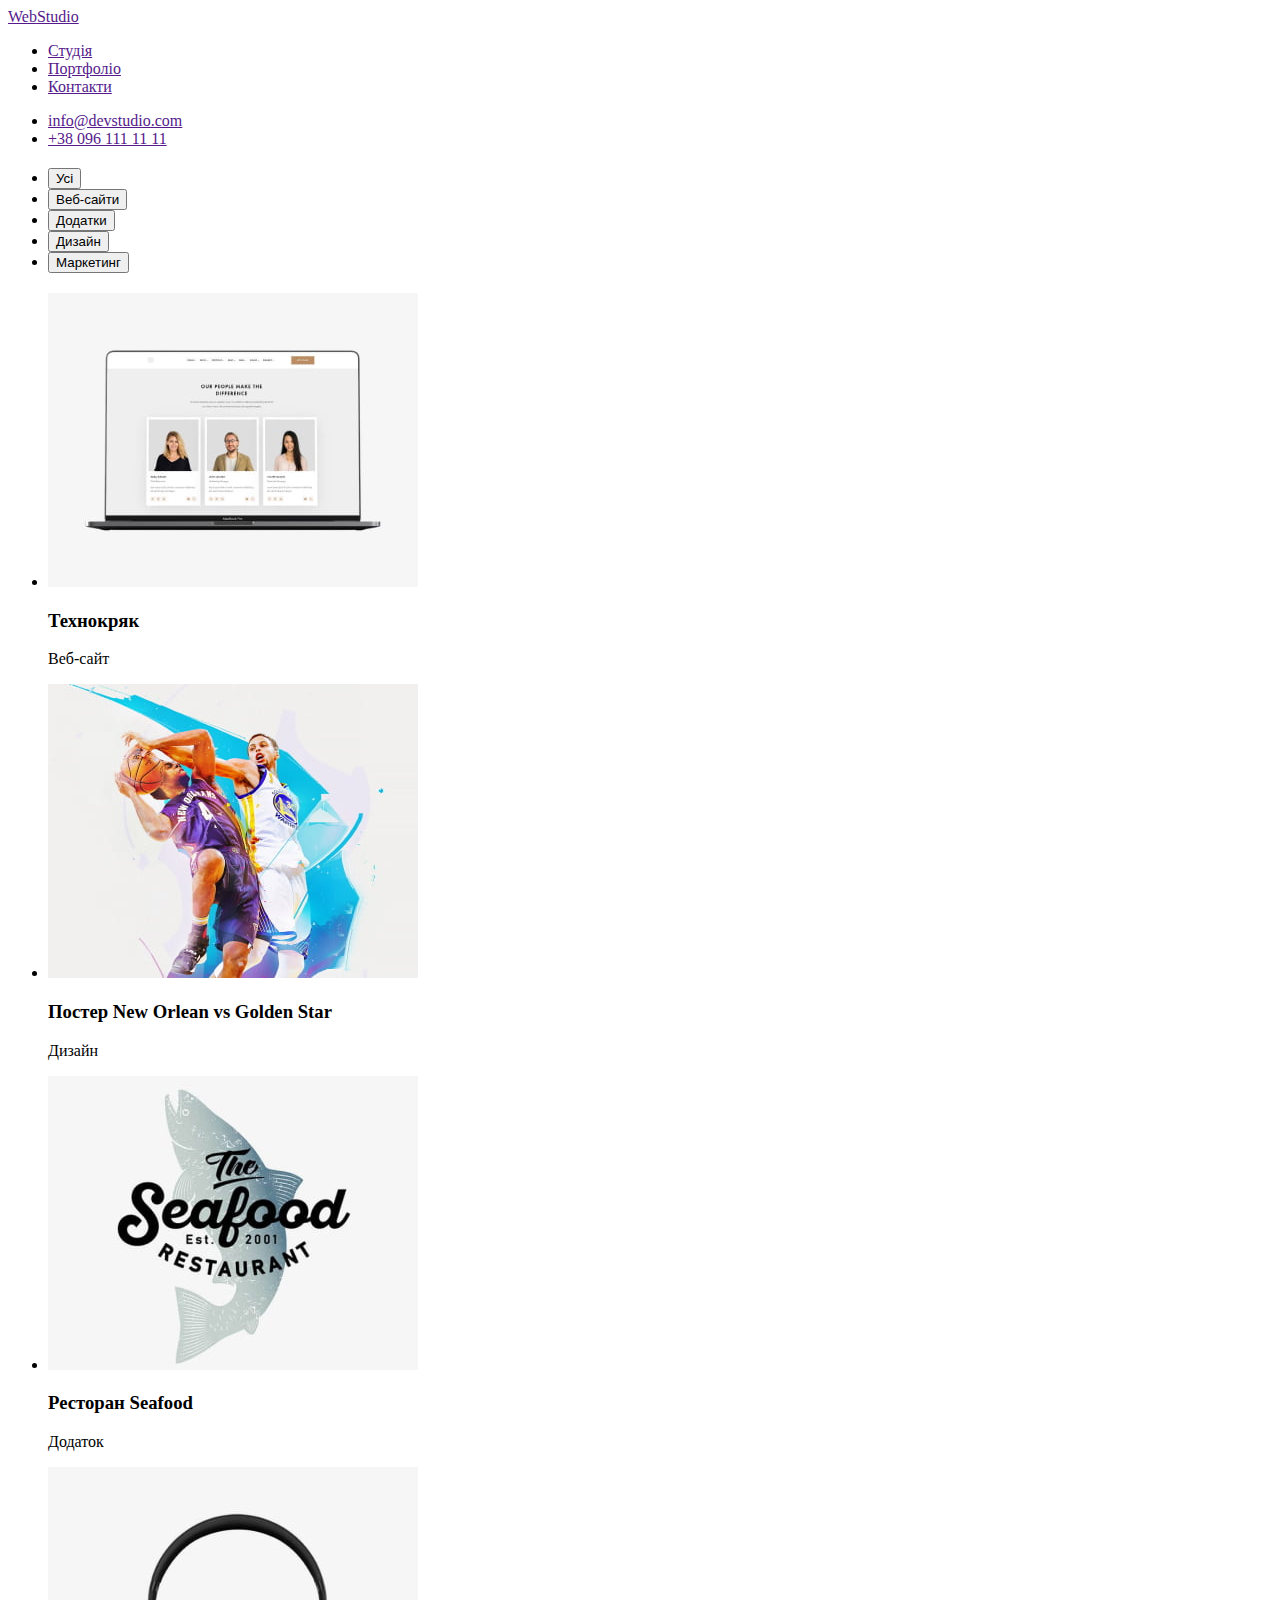
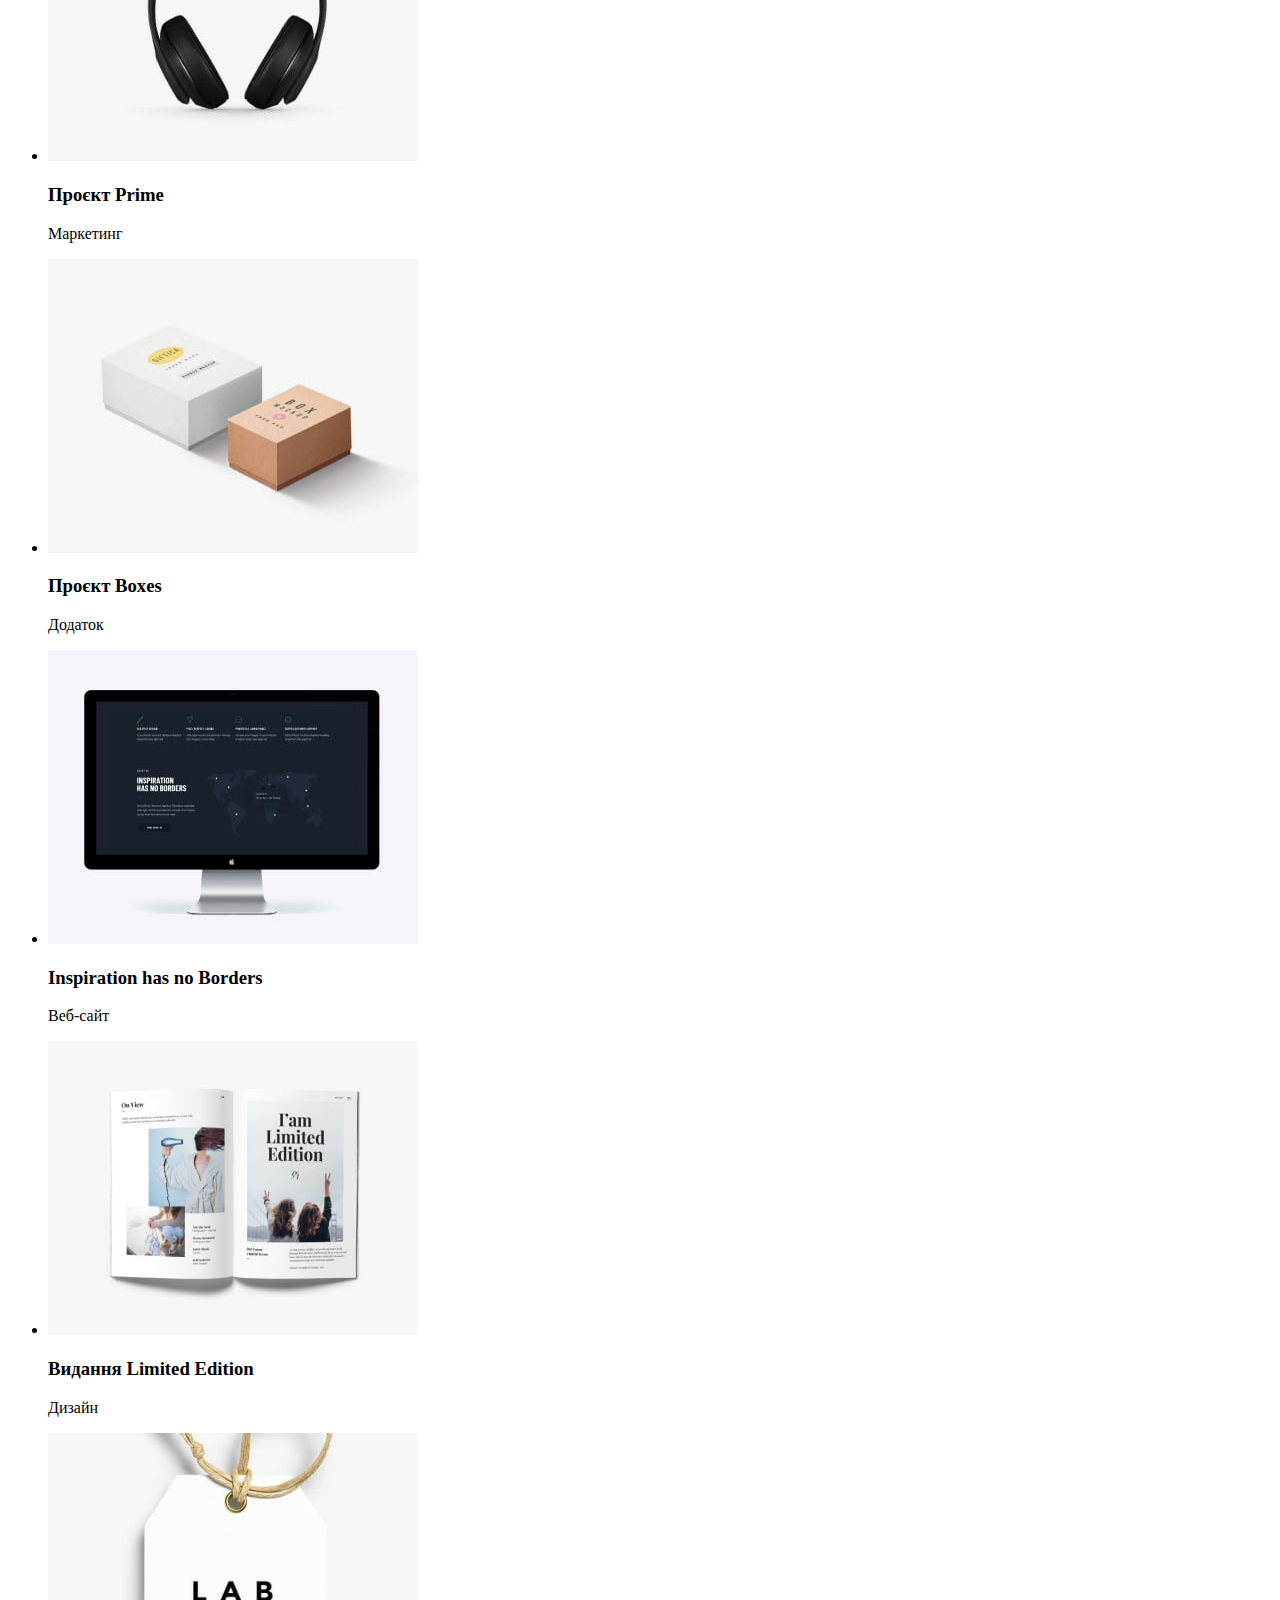
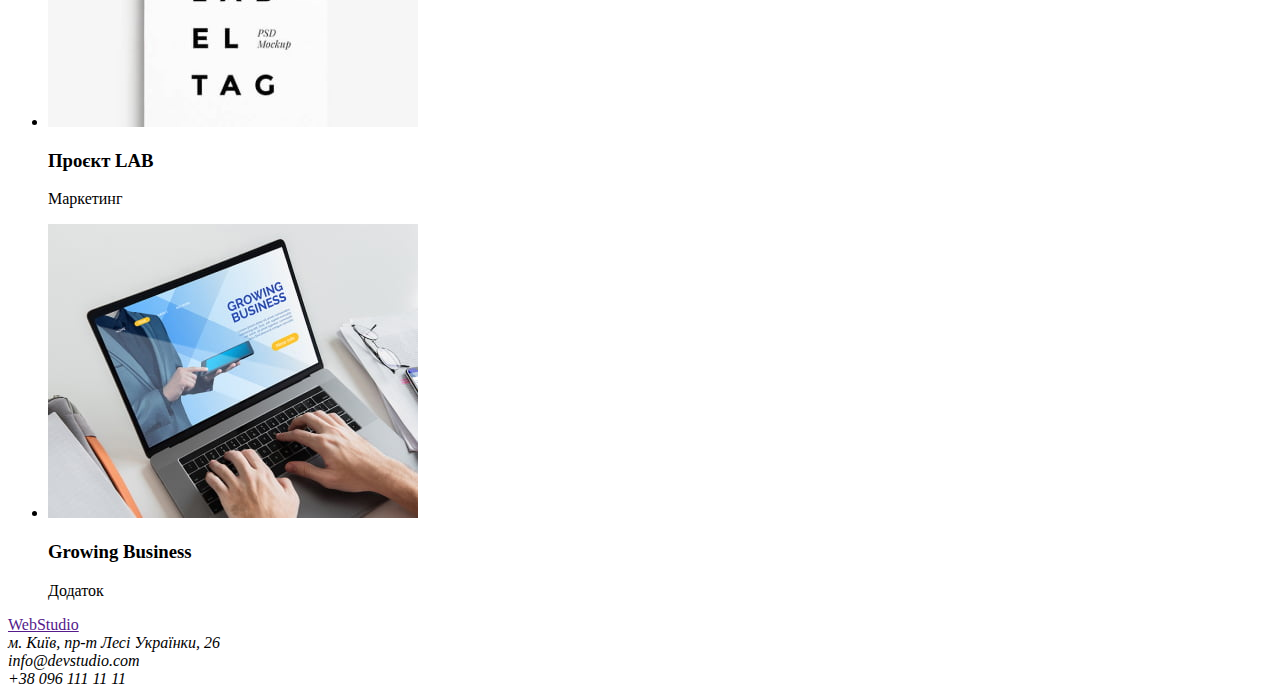
==== portfolio.html @ 31608db6 "Update" ====
<!DOCTYPE html>
<html lang="uk">
  <head>
    <meta charset="UTF-8" />
    <meta http-equiv="X-UA-Compatible" content="IE=edge" />
    <meta name="viewport" content="width=device-width, initial-scale=1.0" />
    <title>Портфоліо</title>
  </head>
  <body>
    <!--Header-->
    <header>
      <a href=""><span class="web-style">Web</span>Studio</a>

      <nav>
        <ul>
          <li><a href="">Студія</a></li>
          <li><a href="">Портфоліо</a></li>
          <li><a href="">Контакти</a></li>
        </ul>

        <ul>
          <li><a href="">info@devstudio.com</a></li>
          <li><a href="">+38 096 111 11 11</a></li>
        </ul>
      </nav>
    </header>

    <!--Main-->
    <main>
      <section>
        <h2></h2>

        <ul>
          <li><button type="button">Усі</button></li>
          <li><button type="button">Веб-сайти</button></li>
          <li><button type="button">Додатки</button></li>
          <li><button type="button">Дизайн</button></li>
          <li><button type="button">Маркетинг</button></li>
        </ul>

        <section>
          <h2></h2>
          <ul>
            <li>
              <img src="images/Technocrack.jpg" alt="" />
              <h3>Технокряк</h3>
              <p>Веб-сайт</p>
            </li>
            <li>
              <img src="images/NewOrleanvsGoldenStar.jpg" alt="" />
              <h3>Постер New Orlean vs Golden Star</h3>
              <p>Дизайн</p>
            </li>
            <li>
              <img src="images/Seafood.jpg" alt="" />
              <h3>Ресторан Seafood</h3>
              <p>Додаток</p>
            </li>
            <li>
              <img src="images/Prime.jpg" alt="" />
              <h3>Проєкт Prime</h3>
              <p>Маркетинг</p>
            </li>
            <li>
              <img src="images/Boxes.jpg" alt="" />
              <h3>Проєкт Boxes</h3>
              <p>Додаток</p>
            </li>
            <li>
              <img src="images/InspirationhasnoBorders.jpg" alt="" />
              <h3>Inspiration has no Borders</h3>
              <p>Веб-сайт</p>
            </li>
            <li>
              <img src="images/Limited Edition.jpg" alt="" />
              <h3>Видання Limited Edition</h3>
              <p>Дизайн</p>
            </li>
            <li>
              <img src="images/LAB.jpg" alt="" />
              <h3>Проєкт LAB</h3>
              <p>Маркетинг</p>
            </li>
            <li>
              <img src="images/GrowingBusiness.jpg" alt="" />
              <h3>Growing Business</h3>
              <p>Додаток</p>
            </li>
          </ul>
        </section>
      </section>
    </main>

    <!--Footer-->
    <footer>
      <a href=""><span class="web-style">Web</span>Studio</a>

      <address>
        м. Київ, пр-т Лесі Українки, 26 <br />
        info@devstudio.com <br />
        +38 096 111 11 11
      </address>
    </footer>
  </body>
</html>
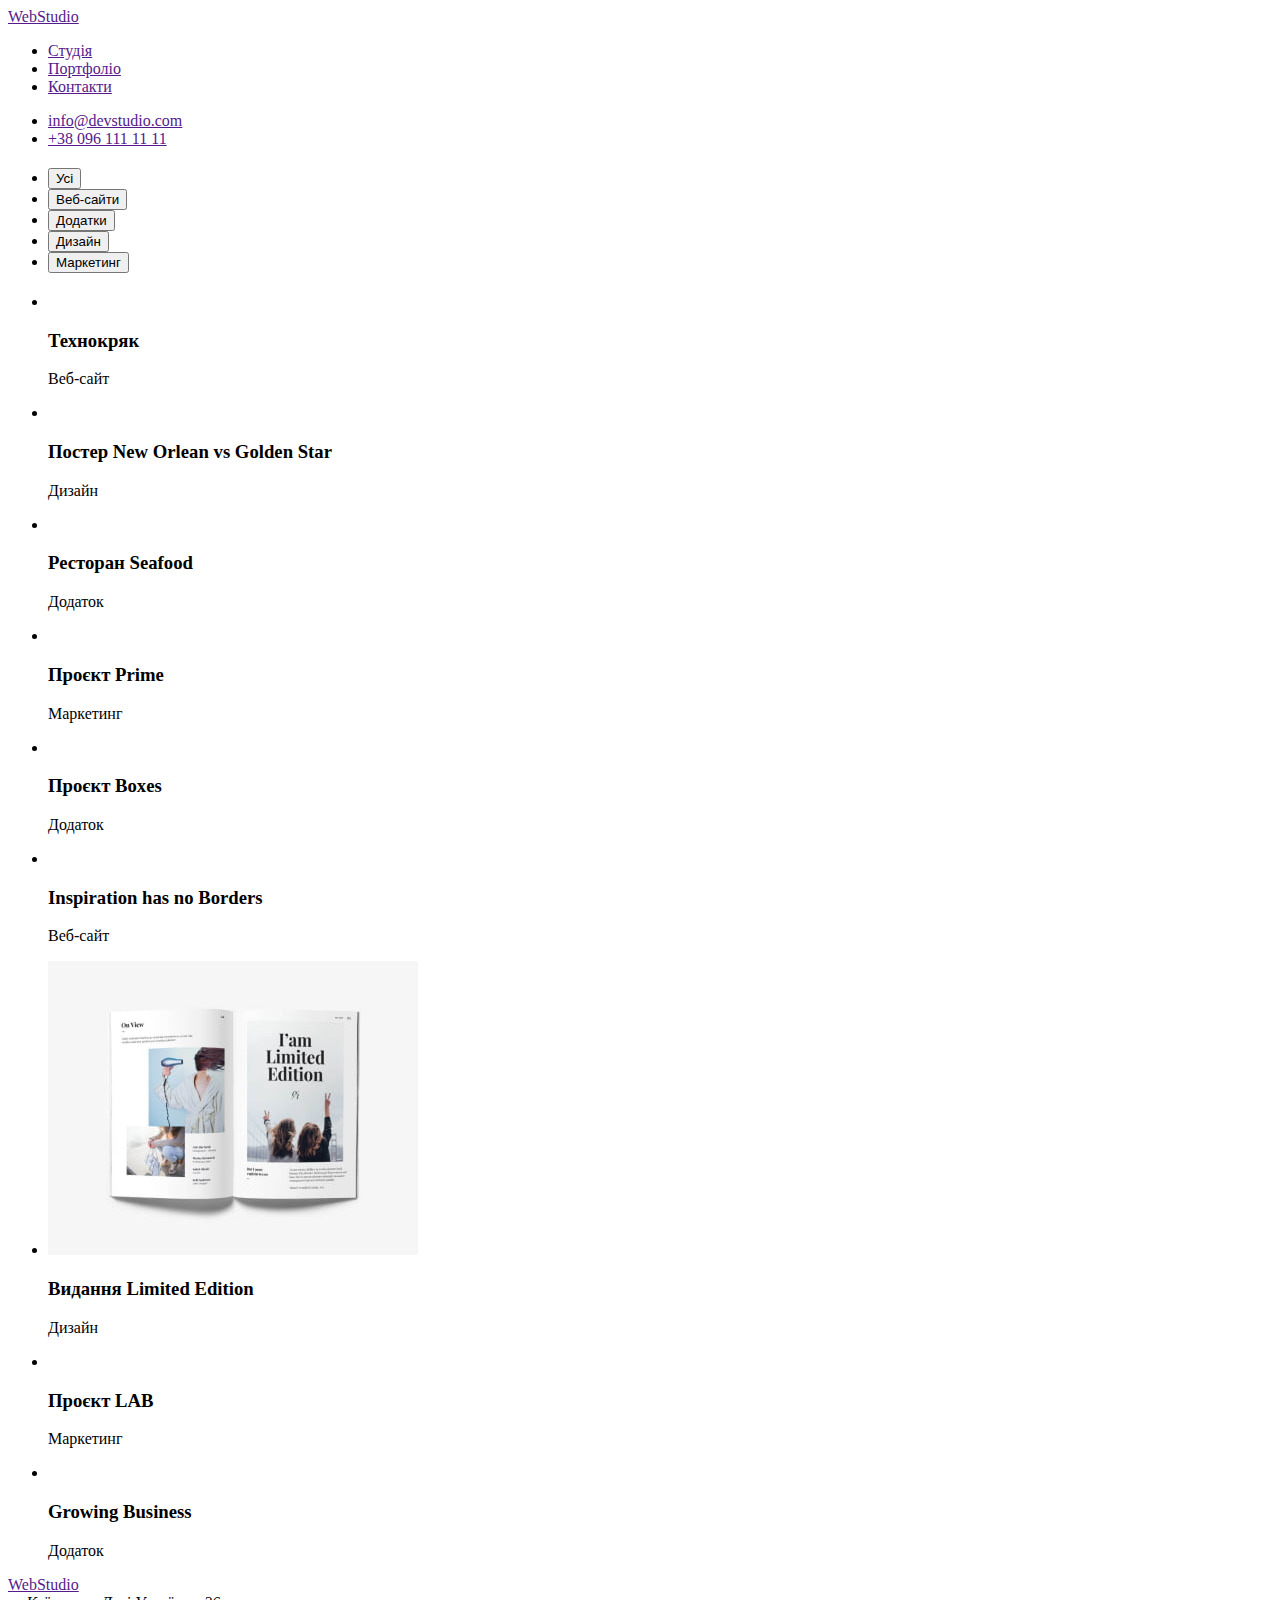
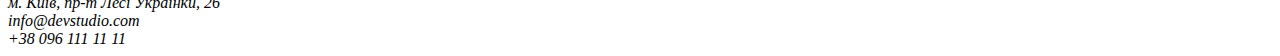
==== commit bacfbe08: "Update" ====
--- a/portfolio.html
+++ b/portfolio.html
@@ -42,47 +42,47 @@
           <h2></h2>
           <ul>
             <li>
-              <img src="images/Technocrack.jpg" alt="" />
+              <img src="images/technocrack.jpg" alt="" />
               <h3>Технокряк</h3>
               <p>Веб-сайт</p>
             </li>
             <li>
-              <img src="images/NewOrleanvsGoldenStar.jpg" alt="" />
+              <img src="images/neworleanvsgoldenstar.jpg" alt="" />
               <h3>Постер New Orlean vs Golden Star</h3>
               <p>Дизайн</p>
             </li>
             <li>
-              <img src="images/Seafood.jpg" alt="" />
+              <img src="images/seafood.jpg" alt="" />
               <h3>Ресторан Seafood</h3>
               <p>Додаток</p>
             </li>
             <li>
-              <img src="images/Prime.jpg" alt="" />
+              <img src="images/prime.jpg" alt="" />
               <h3>Проєкт Prime</h3>
               <p>Маркетинг</p>
             </li>
             <li>
-              <img src="images/Boxes.jpg" alt="" />
+              <img src="images/boxes.jpg" alt="" />
               <h3>Проєкт Boxes</h3>
               <p>Додаток</p>
             </li>
             <li>
-              <img src="images/InspirationhasnoBorders.jpg" alt="" />
+              <img src="images/inspirationhasnoborders.jpg" alt="" />
               <h3>Inspiration has no Borders</h3>
               <p>Веб-сайт</p>
             </li>
             <li>
-              <img src="images/Limited Edition.jpg" alt="" />
+              <img src="images/limitededition.jpg" alt="" />
               <h3>Видання Limited Edition</h3>
               <p>Дизайн</p>
             </li>
             <li>
-              <img src="images/LAB.jpg" alt="" />
+              <img src="images/lab.jpg" alt="" />
               <h3>Проєкт LAB</h3>
               <p>Маркетинг</p>
             </li>
             <li>
-              <img src="images/GrowingBusiness.jpg" alt="" />
+              <img src="images/growingbusiness.jpg" alt="" />
               <h3>Growing Business</h3>
               <p>Додаток</p>
             </li>
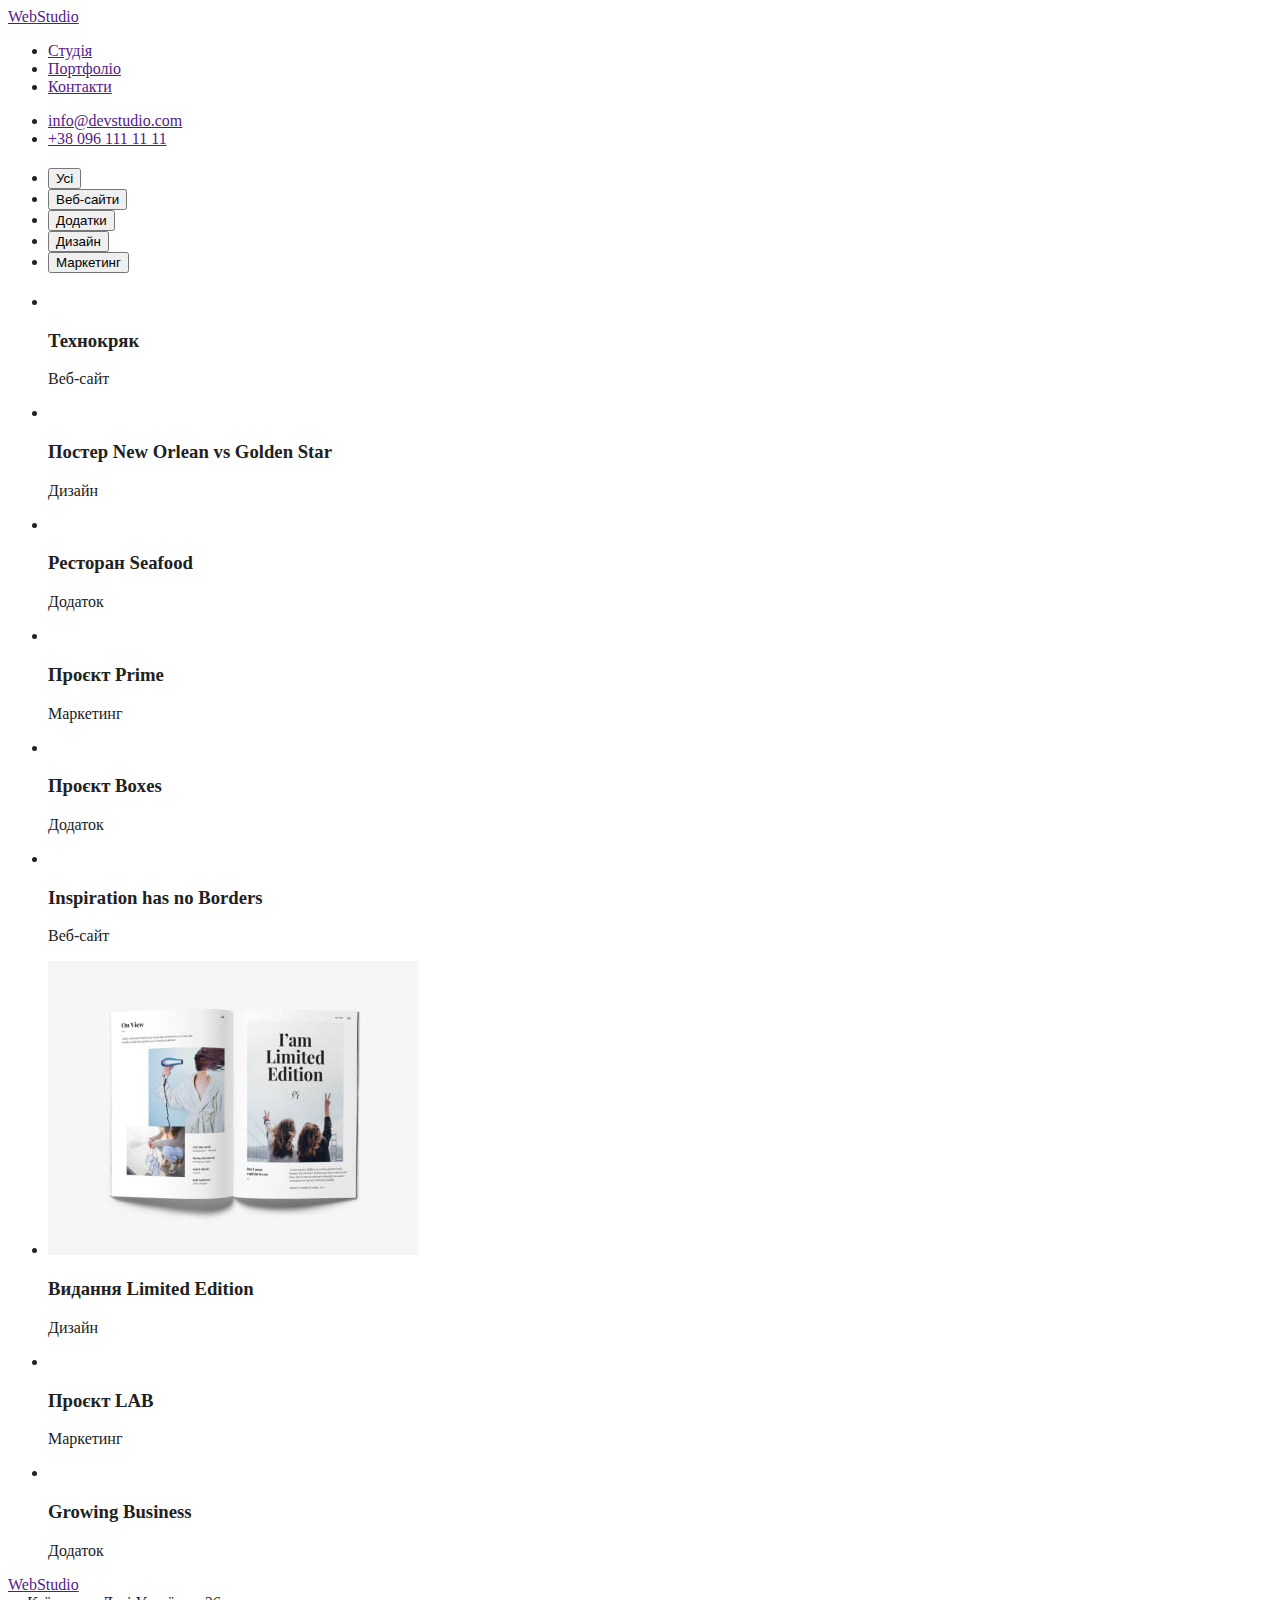
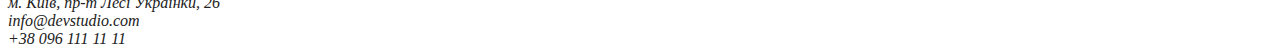
==== commit 3e9770d0: "Update" ====
--- a/portfolio.html
+++ b/portfolio.html
@@ -5,11 +5,12 @@
     <meta http-equiv="X-UA-Compatible" content="IE=edge" />
     <meta name="viewport" content="width=device-width, initial-scale=1.0" />
     <title>Портфоліо</title>
+    <link rel="stylesheet" href="./css/styles.css" />
   </head>
-  <body>
+  <body class="page-body">
     <!--Header-->
     <header>
-      <a href=""><span class="web-style">Web</span>Studio</a>
+      <a href=""><span class="">Web</span>Studio</a>
 
       <nav>
         <ul>
@@ -42,47 +43,47 @@
           <h2></h2>
           <ul>
             <li>
-              <img src="images/technocrack.jpg" alt="" />
+              <img src="./images/technocrack.jpg" alt="" />
               <h3>Технокряк</h3>
               <p>Веб-сайт</p>
             </li>
             <li>
-              <img src="images/neworleanvsgoldenstar.jpg" alt="" />
+              <img src="./images/neworleanvsgoldenstar.jpg" alt="" />
               <h3>Постер New Orlean vs Golden Star</h3>
               <p>Дизайн</p>
             </li>
             <li>
-              <img src="images/seafood.jpg" alt="" />
+              <img src="./images/seafood.jpg" alt="" />
               <h3>Ресторан Seafood</h3>
               <p>Додаток</p>
             </li>
             <li>
-              <img src="images/prime.jpg" alt="" />
+              <img src="./images/prime.jpg" alt="" />
               <h3>Проєкт Prime</h3>
               <p>Маркетинг</p>
             </li>
             <li>
-              <img src="images/boxes.jpg" alt="" />
+              <img src="./images/boxes.jpg" alt="" />
               <h3>Проєкт Boxes</h3>
               <p>Додаток</p>
             </li>
             <li>
-              <img src="images/inspirationhasnoborders.jpg" alt="" />
+              <img src="./images/inspirationhasnoborders.jpg" alt="" />
               <h3>Inspiration has no Borders</h3>
               <p>Веб-сайт</p>
             </li>
             <li>
-              <img src="images/limitededition.jpg" alt="" />
+              <img src="./images/limitededition.jpg" alt="" />
               <h3>Видання Limited Edition</h3>
               <p>Дизайн</p>
             </li>
             <li>
-              <img src="images/lab.jpg" alt="" />
+              <img src="./images/lab.jpg" alt="" />
               <h3>Проєкт LAB</h3>
               <p>Маркетинг</p>
             </li>
             <li>
-              <img src="images/growingbusiness.jpg" alt="" />
+              <img src="./images/growingbusiness.jpg" alt="" />
               <h3>Growing Business</h3>
               <p>Додаток</p>
             </li>
--- a/css/styles.css
+++ b/css/styles.css
@@ -0,0 +1,15 @@
+
+/* Color palette */
+
+/* Main color text #212121; */
+/* Second color text #757575; */
+/* accent #2196F3 */
+/* white #FFFFFF */
+/* rgba white rgba(255, 255, 255, 0.6); */
+/* background color #FFFFFF; */
+/* second background color: #2F303A; */
+
+.page-body {
+color: #212121;
+background-color: #FFFFFF;
+}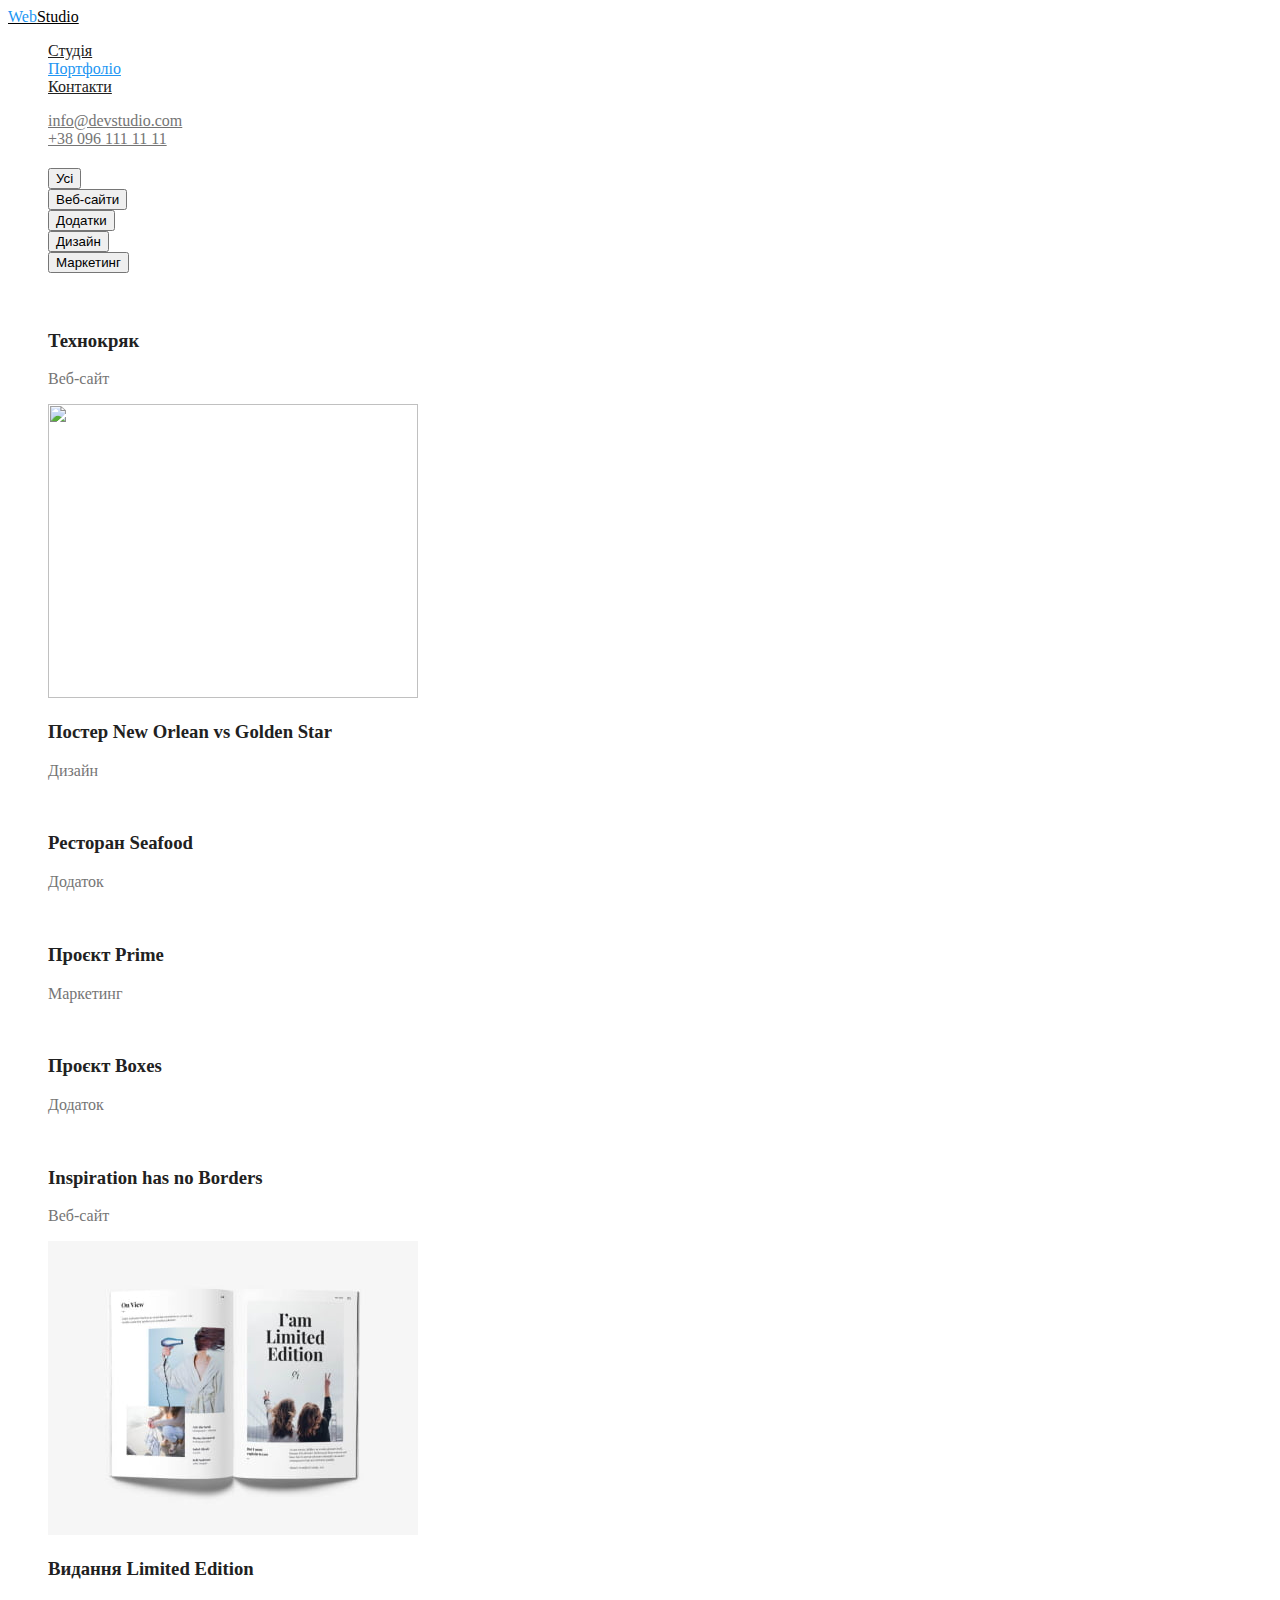
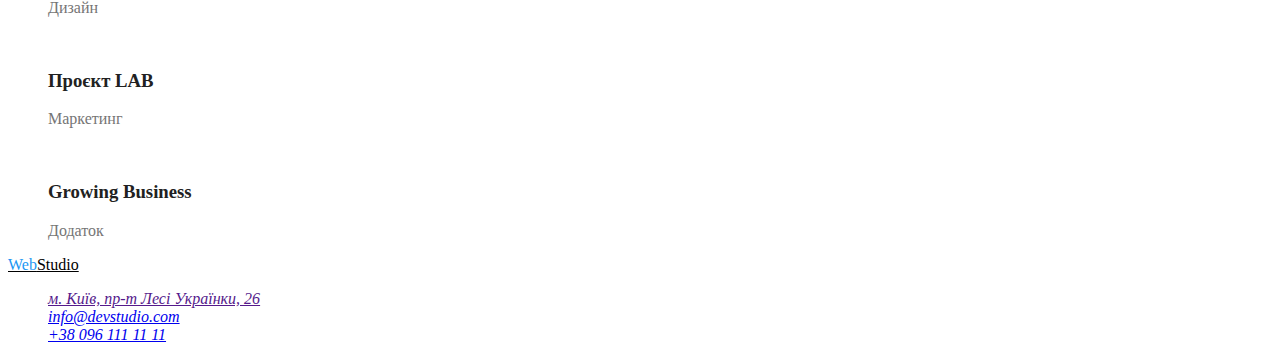
==== commit faea78e7: "Update" ====
--- a/portfolio.html
+++ b/portfolio.html
@@ -10,16 +10,16 @@
   <body class="page-body">
     <!--Header-->
     <header>
-      <a href=""><span class="">Web</span>Studio</a>
+      <a class="logo" href=""><span class="logo-style">Web</span>Studio</a>
 
       <nav>
-        <ul>
-          <li><a href="">Студія</a></li>
-          <li><a href="">Портфоліо</a></li>
+        <ul class="site-nav">
+          <li><a href="./index.html">Студія</a></li>
+          <li><a class="current" href="./portfolio.html">Портфоліо</a></li>
           <li><a href="">Контакти</a></li>
         </ul>
 
-        <ul>
+        <ul class="auth-nav">
           <li><a href="">info@devstudio.com</a></li>
           <li><a href="">+38 096 111 11 11</a></li>
         </ul>
@@ -31,7 +31,7 @@
       <section>
         <h2></h2>
 
-        <ul>
+        <ul class="list">
           <li><button type="button">Усі</button></li>
           <li><button type="button">Веб-сайти</button></li>
           <li><button type="button">Додатки</button></li>
@@ -41,14 +41,14 @@
 
         <section>
           <h2></h2>
-          <ul>
+          <ul class="list">
             <li>
               <img src="./images/technocrack.jpg" alt="" />
               <h3>Технокряк</h3>
               <p>Веб-сайт</p>
             </li>
             <li>
-              <img src="./images/neworleanvsgoldenstar.jpg" alt="" />
+              <img src="./images/neworleanvsgoldenstar.jpg" width="370" height="294" alt="" />
               <h3>Постер New Orlean vs Golden Star</h3>
               <p>Дизайн</p>
             </li>
@@ -94,12 +94,14 @@
 
     <!--Footer-->
     <footer>
-      <a href=""><span class="web-style">Web</span>Studio</a>
+      <a class="logo" href=""><span class="logo-style">Web</span>Studio</a>
 
       <address>
-        м. Київ, пр-т Лесі Українки, 26 <br />
-        info@devstudio.com <br />
-        +38 096 111 11 11
+        <ul>
+          <li><a href="">м. Київ, пр-т Лесі Українки, 26</a></li>
+          <li><a href="mailto:info@devstudio.com">info@devstudio.com</a></li>
+          <li><a href="tel:+380961111111">+38 096 111 11 11</a></li>
+        </ul>
       </address>
     </footer>
   </body>
--- a/css/styles.css
+++ b/css/styles.css
@@ -8,8 +8,60 @@
 /* rgba white rgba(255, 255, 255, 0.6); */
 /* background color #FFFFFF; */
 /* second background color: #2F303A; */
+/* black #000000 */
 
+:root {
+    --main-color: #212121;
+    --second-color: #757575;
+    --accent: #2196F3;
+}
+
+
+
+
+ul {
+    list-style: none;
+}
 .page-body {
-color: #212121;
+color: var(--main-color);
 background-color: #FFFFFF;
+}
+
+/* Header */
+.logo {
+    color: #000000; 
+    }
+.logo-style {
+    color: var(--accent);
+}
+.site-nav a {
+    color: var(--main-color);
+}
+.auth-nav a {
+    color: var(--second-color);
+}
+
+.logo:hover,
+.logo:focus {
+    color: var(--accent);
+}
+
+.site-nav a:hover,
+.site-nav a:focus {
+    color: var(--accent);
+}
+
+.auth-nav a:hover, 
+.auth-nav a:focus {
+    color: var(--accent);
+}
+
+.site-nav .current {
+color: var(--accent);
+}
+
+/* Main */
+
+p {
+    color: var(--second-color);
 }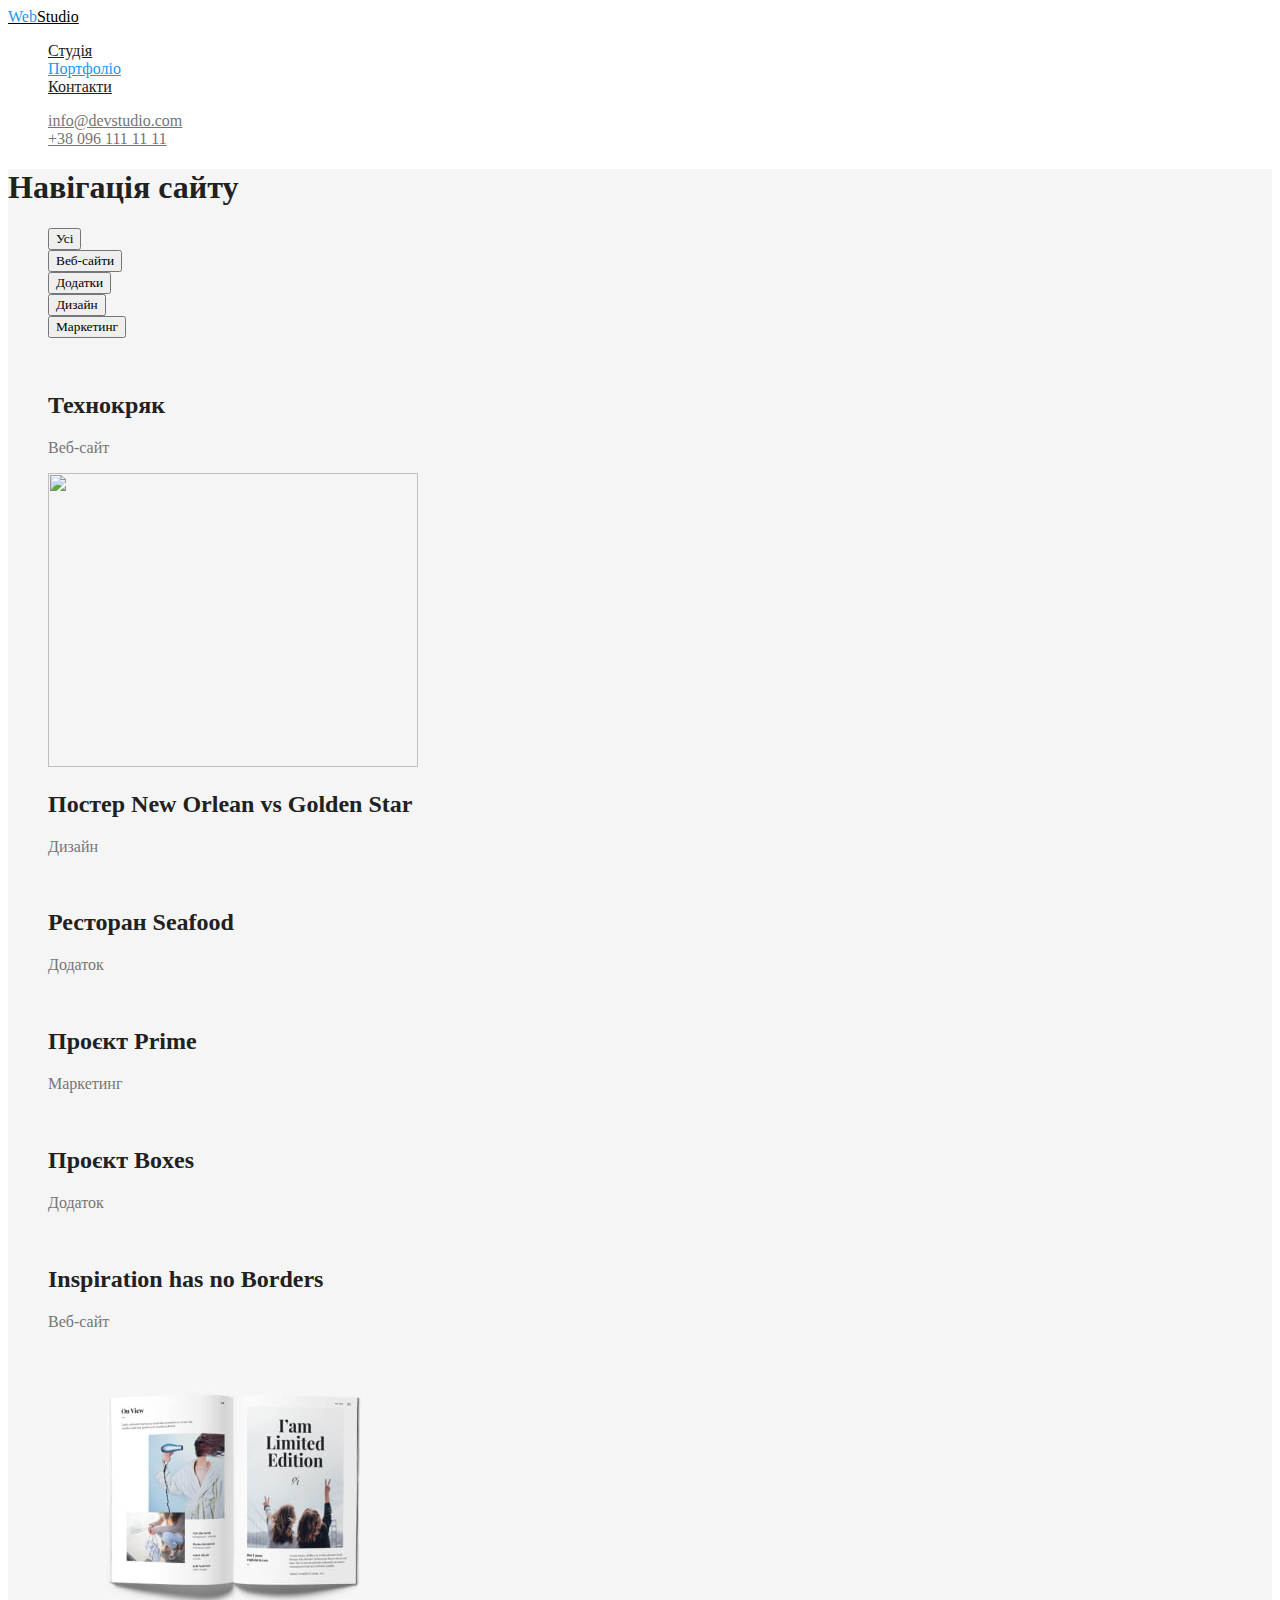
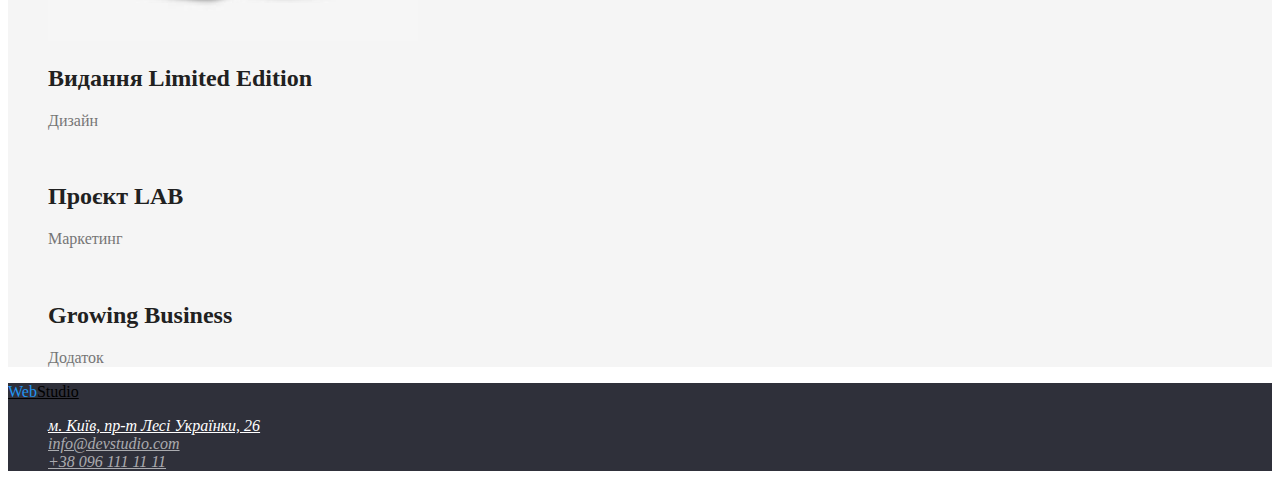
==== commit 6d2155bf: "Update" ====
--- a/portfolio.html
+++ b/portfolio.html
@@ -18,89 +18,90 @@
           <li><a class="current" href="./portfolio.html">Портфоліо</a></li>
           <li><a href="">Контакти</a></li>
         </ul>
+      </nav>
 
-        <ul class="auth-nav">
-          <li><a href="">info@devstudio.com</a></li>
-          <li><a href="">+38 096 111 11 11</a></li>
-        </ul>
-      </nav>
+      <ul class="auth-nav">
+        <li><a href="mailto:info@devstudio.com">info@devstudio.com</a></li>
+        <li><a href="tel:+380961111111">+38 096 111 11 11</a></li>
+      </ul>
     </header>
 
     <!--Main-->
-    <main>
+    <main class="main">
       <section>
-        <h2></h2>
+        <h1>Навігація сайту</h1>
 
-        <ul class="list">
-          <li><button type="button">Усі</button></li>
-          <li><button type="button">Веб-сайти</button></li>
-          <li><button type="button">Додатки</button></li>
-          <li><button type="button">Дизайн</button></li>
-          <li><button type="button">Маркетинг</button></li>
+        <ul class="button-list">
+          <li><button type="button" class="button">Усі</button></li>
+          <li><button type="button" class="button">Веб-сайти</button></li>
+          <li><button type="button" class="button">Додатки</button></li>
+          <li><button type="button" class="button">Дизайн</button></li>
+          <li><button type="button" class="button">Маркетинг</button></li>
         </ul>
 
-        <section>
-          <h2></h2>
-          <ul class="list">
-            <li>
-              <img src="./images/technocrack.jpg" alt="" />
-              <h3>Технокряк</h3>
-              <p>Веб-сайт</p>
-            </li>
-            <li>
-              <img src="./images/neworleanvsgoldenstar.jpg" width="370" height="294" alt="" />
-              <h3>Постер New Orlean vs Golden Star</h3>
-              <p>Дизайн</p>
-            </li>
-            <li>
-              <img src="./images/seafood.jpg" alt="" />
-              <h3>Ресторан Seafood</h3>
-              <p>Додаток</p>
-            </li>
-            <li>
-              <img src="./images/prime.jpg" alt="" />
-              <h3>Проєкт Prime</h3>
-              <p>Маркетинг</p>
-            </li>
-            <li>
-              <img src="./images/boxes.jpg" alt="" />
-              <h3>Проєкт Boxes</h3>
-              <p>Додаток</p>
-            </li>
-            <li>
-              <img src="./images/inspirationhasnoborders.jpg" alt="" />
-              <h3>Inspiration has no Borders</h3>
-              <p>Веб-сайт</p>
-            </li>
-            <li>
-              <img src="./images/limitededition.jpg" alt="" />
-              <h3>Видання Limited Edition</h3>
-              <p>Дизайн</p>
-            </li>
-            <li>
-              <img src="./images/lab.jpg" alt="" />
-              <h3>Проєкт LAB</h3>
-              <p>Маркетинг</p>
-            </li>
-            <li>
-              <img src="./images/growingbusiness.jpg" alt="" />
-              <h3>Growing Business</h3>
-              <p>Додаток</p>
-            </li>
-          </ul>
-        </section>
+        <ul>
+          <li>
+            <img src="./images/technocrack.jpg" alt="" />
+            <h2>Технокряк</h2>
+            <p>Веб-сайт</p>
+          </li>
+          <li>
+            <img src="./images/neworleanvsgoldenstar.jpg" width="370" height="294" alt="" />
+            <h2>Постер New Orlean vs Golden Star</h2>
+            <p>Дизайн</p>
+          </li>
+          <li>
+            <img src="./images/seafood.jpg" alt="" />
+            <h2>Ресторан Seafood</h2>
+            <p>Додаток</p>
+          </li>
+          <li>
+            <img src="./images/prime.jpg" alt="" />
+            <h2>Проєкт Prime</h2>
+            <p>Маркетинг</p>
+          </li>
+          <li>
+            <img src="./images/boxes.jpg" alt="" />
+            <h2>Проєкт Boxes</h2>
+            <p>Додаток</p>
+          </li>
+          <li>
+            <img src="./images/inspirationhasnoborders.jpg" alt="" />
+            <h2>Inspiration has no Borders</h2>
+            <p>Веб-сайт</p>
+          </li>
+          <li>
+            <img src="./images/limitededition.jpg" alt="" />
+            <h2>Видання Limited Edition</h2>
+            <p>Дизайн</p>
+          </li>
+          <li>
+            <img src="./images/lab.jpg" alt="" />
+            <h2>Проєкт LAB</h2>
+            <p>Маркетинг</p>
+          </li>
+          <li>
+            <img src="./images/growingbusiness.jpg" alt="" />
+            <h2>Growing Business</h2>
+            <p>Додаток</p>
+          </li>
+        </ul>
       </section>
     </main>
 
     <!--Footer-->
-    <footer>
+    <footer class="footer">
       <a class="logo" href=""><span class="logo-style">Web</span>Studio</a>
 
-      <address>
+      <address class="addres">
         <ul>
-          <li><a href="">м. Київ, пр-т Лесі Українки, 26</a></li>
-          <li><a href="mailto:info@devstudio.com">info@devstudio.com</a></li>
-          <li><a href="tel:+380961111111">+38 096 111 11 11</a></li>
+          <li>
+            <a class="addres-link-1" href="https://goo.gl/maps/CPtrU1FHBa2aNyZL9"
+              >м. Київ, пр-т Лесі Українки, 26</a
+            >
+          </li>
+          <li><a class="addres-link" href="mailto:info@devstudio.com">info@devstudio.com</a></li>
+          <li><a class="addres-link" href="tel:+380961111111">+38 096 111 11 11</a></li>
         </ul>
       </address>
     </footer>
--- a/css/styles.css
+++ b/css/styles.css
@@ -1,23 +1,21 @@
-
 /* Color palette */
 
 /* Main color text #212121; */
 /* Second color text #757575; */
-/* accent #2196F3 */
-/* white #FFFFFF */
+/* accent #2196F3; */
+/* white #FFFFFF; */
 /* rgba white rgba(255, 255, 255, 0.6); */
-/* background color #FFFFFF; */
-/* second background color: #2F303A; */
+/* Header background color: #FFFFFF; */
+/* Footer background color: #2F303A; */
+/* Main background color: #F5F5F5; */
 /* black #000000 */
 
 :root {
     --main-color: #212121;
     --second-color: #757575;
     --accent: #2196F3;
+    --footer: #2F303A;
 }
-
-
-
 
 ul {
     list-style: none;
@@ -40,28 +38,47 @@
 .auth-nav a {
     color: var(--second-color);
 }
-
 .logo:hover,
 .logo:focus {
     color: var(--accent);
 }
-
 .site-nav a:hover,
 .site-nav a:focus {
     color: var(--accent);
 }
-
 .auth-nav a:hover, 
 .auth-nav a:focus {
     color: var(--accent);
 }
-
 .site-nav .current {
 color: var(--accent);
 }
 
 /* Main */
+.main {
+    background-color: #F5F5F5;
+}
 
+/* Button*/
+button {
+    font-family: inherit;
+}
+.button:hover,
+.button:focus {
+color: #FFFFFF;
+background-color: var(--accent) ;
+}
 p {
     color: var(--second-color);
+}
+
+/* Footer */
+.footer {
+    background-color: var(--footer) ;
+}
+.addres-link {
+    color: rgba(255, 255, 255, 0.6);
+}
+.addres-link-1 {
+    color: #FFFFFF;
 }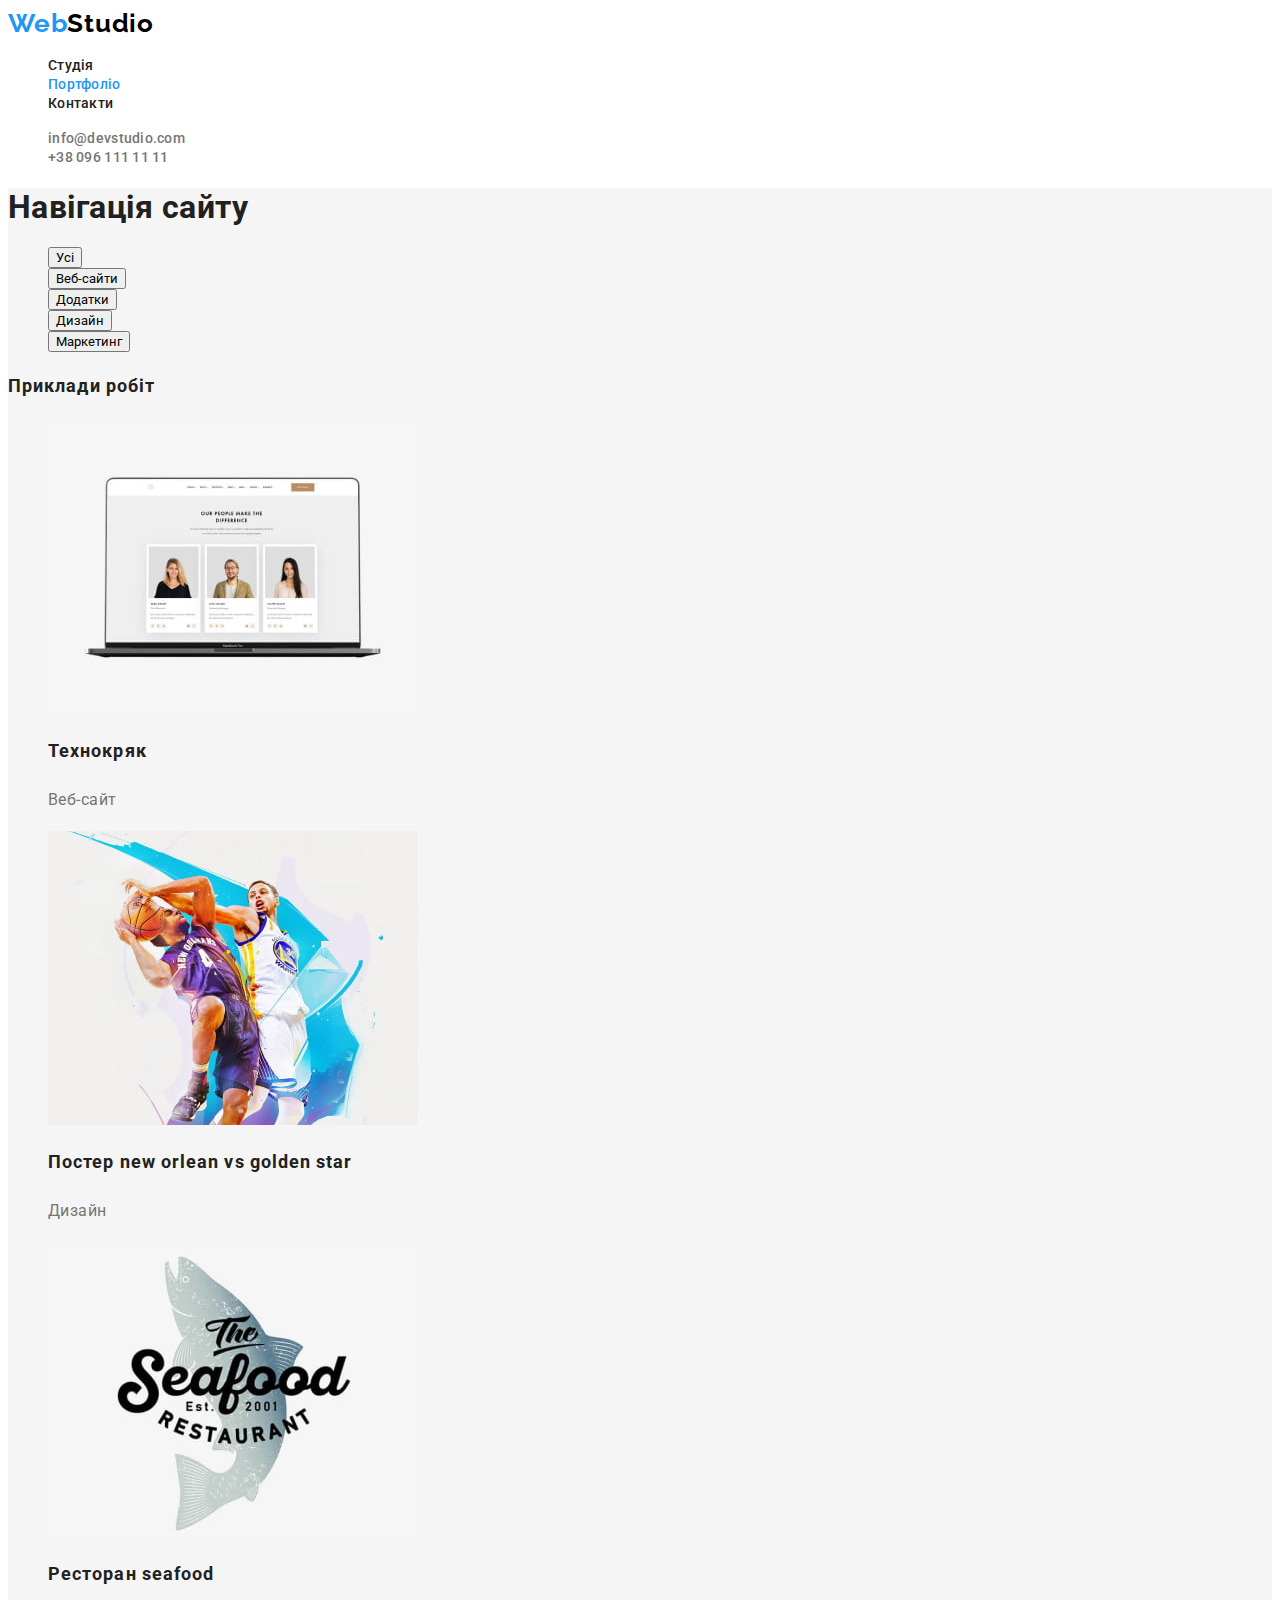
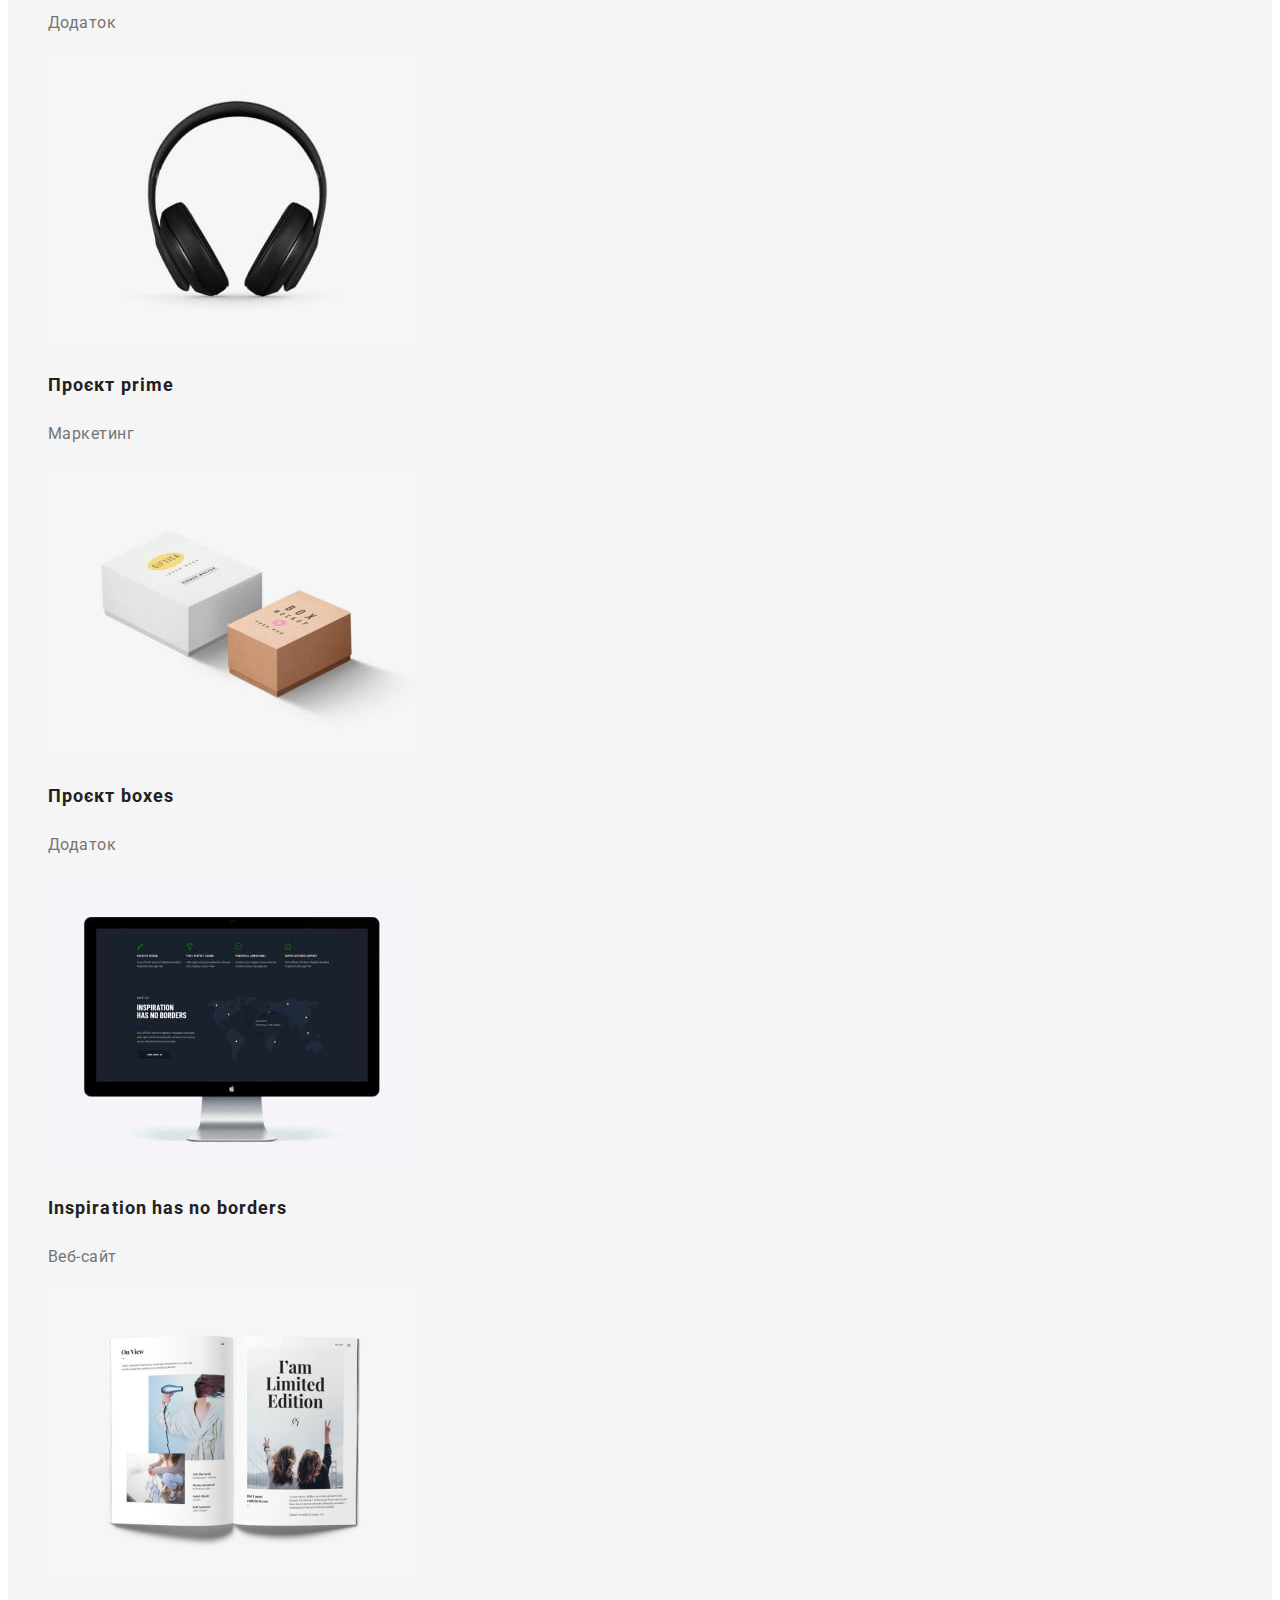
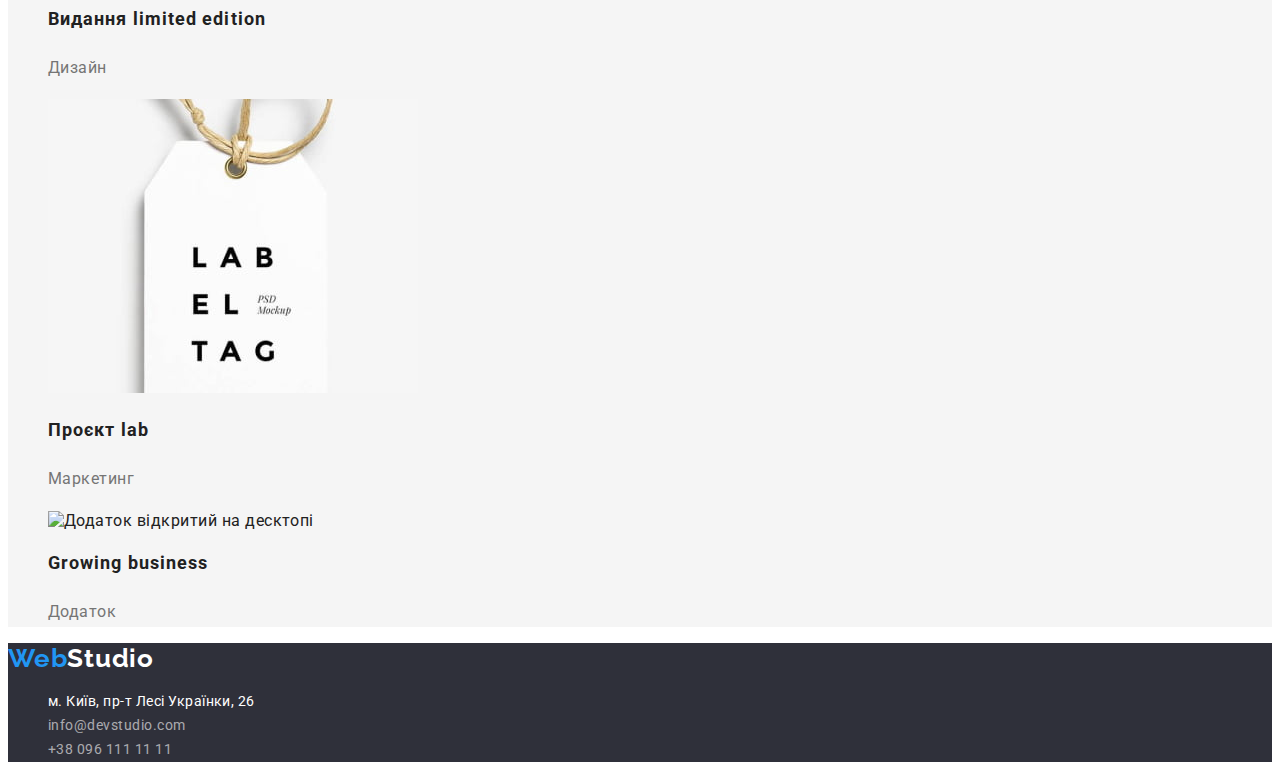
==== commit 3b69237e: "Update" ====
--- a/portfolio.html
+++ b/portfolio.html
@@ -5,12 +5,18 @@
     <meta http-equiv="X-UA-Compatible" content="IE=edge" />
     <meta name="viewport" content="width=device-width, initial-scale=1.0" />
     <title>Портфоліо</title>
+    <link rel="preconnect" href="https://fonts.googleapis.com" />
+    <link rel="preconnect" href="https://fonts.gstatic.com" crossorigin />
+    <link
+      href="https://fonts.googleapis.com/css2?family=Raleway:wght@700&family=Roboto:wght@400;500;700&display=swap"
+      rel="stylesheet"
+    />
     <link rel="stylesheet" href="./css/styles.css" />
   </head>
-  <body class="page-body">
+  <body class="body">
     <!--Header-->
     <header>
-      <a class="logo" href=""><span class="logo-style">Web</span>Studio</a>
+      <a lang="en" class="logo" href=""><span class="logo-style">Web</span>Studio</a>
 
       <nav>
         <ul class="site-nav">
@@ -28,7 +34,7 @@
 
     <!--Main-->
     <main class="main">
-      <section>
+      <section class="first-section">
         <h1>Навігація сайту</h1>
 
         <ul class="button-list">
@@ -38,51 +44,60 @@
           <li><button type="button" class="button">Дизайн</button></li>
           <li><button type="button" class="button">Маркетинг</button></li>
         </ul>
+      </section>
+
+      <section class="second-section">
+        <h2>Приклади робіт</h2>
 
         <ul>
           <li>
-            <img src="./images/technocrack.jpg" alt="" />
+            <img src="./images/technocrack.jpg" alt="Веб-сайт" />
             <h2>Технокряк</h2>
             <p>Веб-сайт</p>
           </li>
           <li>
-            <img src="./images/neworleanvsgoldenstar.jpg" width="370" height="294" alt="" />
-            <h2>Постер New Orlean vs Golden Star</h2>
+            <img
+              src="./images/neworleanvsgoldenstar.jpg"
+              width="370"
+              height="294"
+              alt="Постер гри з баскетболу"
+            />
+            <h2 lang="en">Постер new orlean vs golden star</h2>
             <p>Дизайн</p>
           </li>
           <li>
-            <img src="./images/seafood.jpg" alt="" />
-            <h2>Ресторан Seafood</h2>
+            <img src="./images/seafood.jpg" alt=" Додаток ресторану" />
+            <h2>Ресторан <span lang="en">seafood</span></h2>
             <p>Додаток</p>
           </li>
           <li>
-            <img src="./images/prime.jpg" alt="" />
-            <h2>Проєкт Prime</h2>
+            <img src="./images/prime.jpg" alt="Чорні навушники" />
+            <h2>Проєкт <span lang="en">prime</span></h2>
             <p>Маркетинг</p>
           </li>
           <li>
-            <img src="./images/boxes.jpg" alt="" />
-            <h2>Проєкт Boxes</h2>
+            <img src="./images/boxes.jpg" alt="Додаток" />
+            <h2>Проєкт <span lang="en">boxes</span></h2>
             <p>Додаток</p>
           </li>
           <li>
-            <img src="./images/inspirationhasnoborders.jpg" alt="" />
-            <h2>Inspiration has no Borders</h2>
+            <img src="./images/inspirationhasnoborders.jpg" alt="Веб-сайт" />
+            <h2><span lang="en">Inspiration has no borders</span></h2>
             <p>Веб-сайт</p>
           </li>
           <li>
-            <img src="./images/limitededition.jpg" alt="" />
-            <h2>Видання Limited Edition</h2>
+            <img src="./images/limitededition.jpg" alt="Розгорнута книга" />
+            <h2>Видання <span lang="en">limited edition</span></h2>
             <p>Дизайн</p>
           </li>
           <li>
-            <img src="./images/lab.jpg" alt="" />
-            <h2>Проєкт LAB</h2>
+            <img src="./images/lab.jpg" alt="Бирка" />
+            <h2>Проєкт <span lang="en">lab</span></h2>
             <p>Маркетинг</p>
           </li>
           <li>
-            <img src="./images/growingbusiness.jpg" alt="" />
-            <h2>Growing Business</h2>
+            <img src="./images/growingbusiness.jpg" alt="Додаток відкритий на десктопі" />
+            <h2><span lang="en">Growing business</span></h2>
             <p>Додаток</p>
           </li>
         </ul>
@@ -91,12 +106,12 @@
 
     <!--Footer-->
     <footer class="footer">
-      <a class="logo" href=""><span class="logo-style">Web</span>Studio</a>
+      <a lang="en" class="logo" href=""><span class="logo-style">Web</span>Studio</a>
 
       <address class="addres">
         <ul>
           <li>
-            <a class="addres-link-1" href="https://goo.gl/maps/CPtrU1FHBa2aNyZL9"
+            <a class="addres-first-link" href="https://goo.gl/maps/CPtrU1FHBa2aNyZL9"
               >м. Київ, пр-т Лесі Українки, 26</a
             >
           </li>
--- a/css/styles.css
+++ b/css/styles.css
@@ -6,7 +6,7 @@
 /* white #FFFFFF; */
 /* rgba white rgba(255, 255, 255, 0.6); */
 /* Header background color: #FFFFFF; */
-/* Footer background color: #2F303A; */
+/* Footer and hero background color: #2F303A; */
 /* Main background color: #F5F5F5; */
 /* black #000000 */
 
@@ -14,42 +14,67 @@
     --main-color: #212121;
     --second-color: #757575;
     --accent: #2196F3;
-    --footer: #2F303A;
+    --footer-hero: #2F303A;
 }
 
 ul {
     list-style: none;
 }
-.page-body {
+.body {
 color: var(--main-color);
 background-color: #FFFFFF;
+font-family: 'Roboto', sans-serif;
+letter-spacing: 0.03em;
+}
+
+a {
+    text-decoration: none;
 }
 
 /* Header */
 .logo {
     color: #000000; 
+    font-family: 'Raleway', sans-serif;
+    font-weight: 700;
+    font-size: 26px;
+    line-height: 1.2;
+    letter-spacing: 0.03em;
     }
 .logo-style {
     color: var(--accent);
 }
+
 .site-nav a {
     color: var(--main-color);
+    font-weight: 500;
+    font-size: 14px;
+    line-height: 1.14;
+    letter-spacing: 0.02em;
 }
+
 .auth-nav a {
     color: var(--second-color);
+    font-weight: 500;
+    font-size: 14px;
+    line-height: 1.14;
+    letter-spacing: 0.02em;
 }
+
 .logo:hover,
 .logo:focus {
     color: var(--accent);
 }
+
 .site-nav a:hover,
 .site-nav a:focus {
     color: var(--accent);
 }
+
 .auth-nav a:hover, 
 .auth-nav a:focus {
     color: var(--accent);
 }
+
 .site-nav .current {
 color: var(--accent);
 }
@@ -59,26 +84,89 @@
     background-color: #F5F5F5;
 }
 
-/* Button*/
+.hero {
+    background-color: var(--footer-hero);
+}
+
+.hero > h1 {
+    font-family: 'Roboto', sans-serif;
+    font-weight: 900;
+    font-size: 44px;
+    line-height: 1.36;
+    text-align: center;
+    letter-spacing: 0.06em;
+    text-transform: uppercase;
+    color: #FFFFFF;
+}
+.second-section h2 {
+    font-weight: 700;
+    font-size: 18px;
+    line-height: 2;
+    letter-spacing: 0.06em;
+}
+
+p {
+    font-weight: 400;
+    font-size: 16px;
+    line-height: 1.9;
+    color: var(--second-color);
+}
+
+/* Navigations Buttons*/
 button {
     font-family: inherit;
+    cursor: pointer;
 }
+
+.button-hero {
+    font-weight: 700;
+    font-size: 16px;
+    line-height: 1.88;
+    align-items: center;
+    text-align: center;
+    letter-spacing: 0.06em;
+    background: #2196F3;
+    color: #FFFFFF;
+}
+
 .button:hover,
 .button:focus {
-color: #FFFFFF;
-background-color: var(--accent) ;
-}
-p {
-    color: var(--second-color);
+    color: #FFFFFF;
+    background-color: var(--accent);
+    font-weight: 500;
+    font-size: 16px;
+    line-height: 1.6;
+    text-align: center;
 }
 
 /* Footer */
 .footer {
-    background-color: var(--footer) ;
+    background-color: var(--footer-hero) ;
 }
+
+.addres{
+    font-style: normal;
+}
+
+.footer > .logo {
+    color: #FFFFFF;
+}
+
+.addres-first-link {
+    color: #FFFFFF;
+    font-weight: 400;
+    font-size: 14px;
+    line-height: 1.7;
+}
+
 .addres-link {
     color: rgba(255, 255, 255, 0.6);
+    font-weight: 400;
+    font-size: 14px;
+    line-height: 1.7;
 }
-.addres-link-1 {
-    color: #FFFFFF;
+
+.addres a:hover,
+.addres a:focus {
+    color:var(--accent)
 }